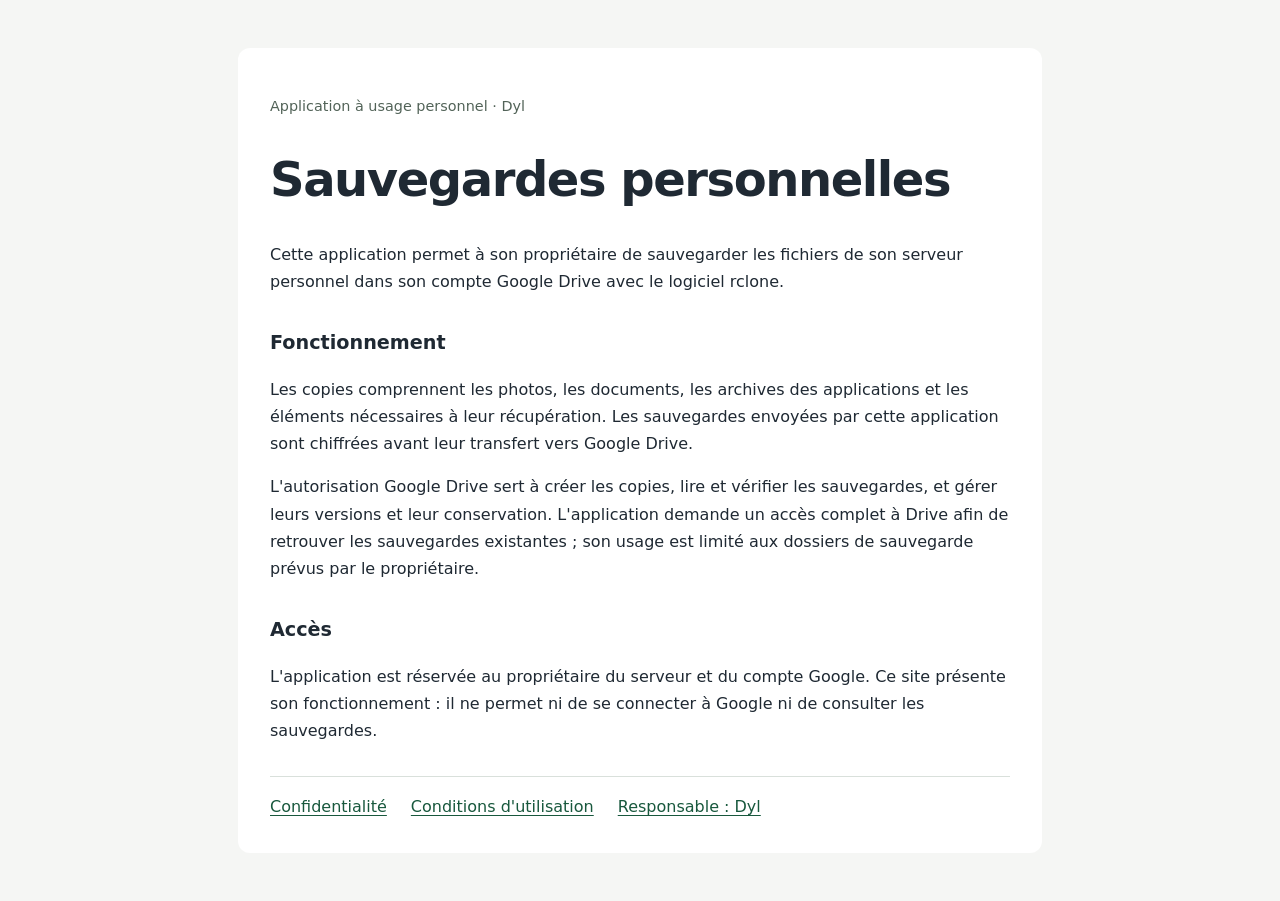
==== index.html @ 7cfdfd69 "Présenter les sauvegardes personnelles et leur confidentialité" ====
<!doctype html>
<html lang="fr">
<head>
  <meta charset="utf-8">
  <meta name="viewport" content="width=device-width, initial-scale=1">
  <meta name="description" content="Présentation de Sauvegardes personnelles, une application privée de copie de fichiers vers Google Drive.">
  <title>Sauvegardes personnelles</title>
  <link rel="stylesheet" href="style.css">
</head>
<body>
  <main>
    <p class="eyebrow">Application à usage personnel · Dyl</p>
    <h1>Sauvegardes personnelles</h1>
    <p>Cette application permet à son propriétaire de sauvegarder les fichiers de son serveur personnel dans son compte Google Drive avec le logiciel rclone.</p>
    <h2>Fonctionnement</h2>
    <p>Les copies comprennent les photos, les documents, les archives des applications et les éléments nécessaires à leur récupération. Les sauvegardes envoyées par cette application sont chiffrées avant leur transfert vers Google Drive.</p>
    <p>L'autorisation Google Drive sert à créer les copies, lire et vérifier les sauvegardes, et gérer leurs versions et leur conservation. L'application demande un accès complet à Drive afin de retrouver les sauvegardes existantes ; son usage est limité aux dossiers de sauvegarde prévus par le propriétaire.</p>
    <h2>Accès</h2>
    <p>L'application est réservée au propriétaire du serveur et du compte Google. Ce site présente son fonctionnement : il ne permet ni de se connecter à Google ni de consulter les sauvegardes.</p>
    <nav aria-label="Informations"><a href="privacy.html">Confidentialité</a><a href="terms.html">Conditions d'utilisation</a><a href="https://github.com/Dyl7331">Responsable : Dyl</a></nav>
  </main>
</body>
</html>
---- style.css ----
:root { color-scheme: light dark; font-family: system-ui, sans-serif; line-height: 1.7; color: #1f2933; background: #f5f6f4; }
body { margin: 0; }
main { max-width: 740px; margin: 48px auto; padding: 32px; background: #fff; border-radius: 12px; }
.eyebrow { color: #526358; font-size: .9rem; }
h1 { line-height: 1.2; letter-spacing: -.03em; font-size: clamp(2rem, 6vw, 3rem); }
h2 { font-size: 1.2rem; margin-top: 2rem; }
a { color: #18583d; text-underline-offset: .2em; }
nav { display: flex; flex-wrap: wrap; gap: 12px 24px; margin-top: 2rem; padding-top: 1rem; border-top: 1px solid #d9e0db; }
@media (max-width: 800px) { main { margin: 0; padding: 24px; border-radius: 0; } }
@media (prefers-color-scheme: dark) { :root { color: #e5e9e6; background: #111815; } main { background: #1b2420; } .eyebrow { color: #a3b9a9; } a { color: #a0dab9; } nav { border-color: #3a4a40; } }
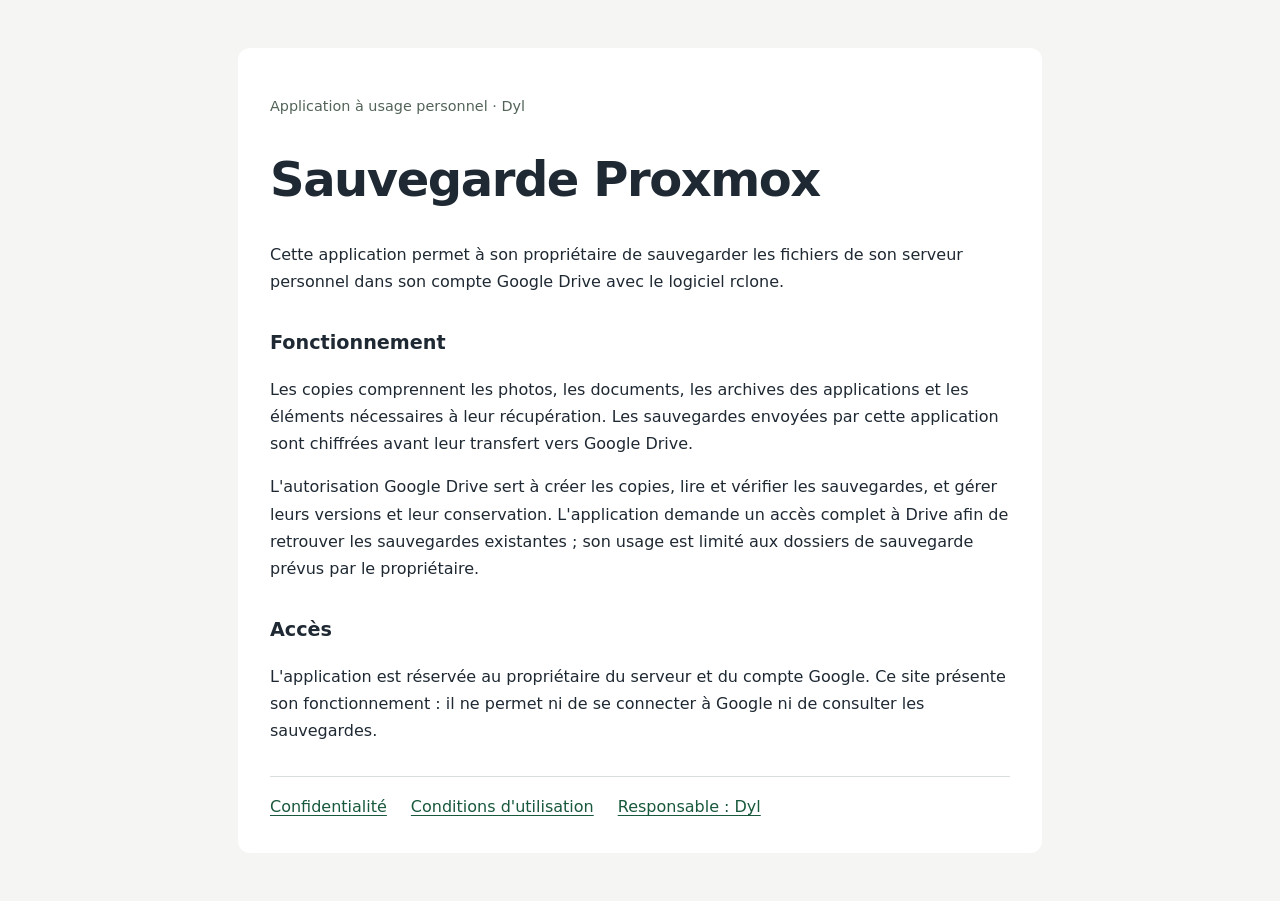
==== commit 45ce2e35: "Aligner le nom public avec le consentement Google" ====
--- a/index.html
+++ b/index.html
@@ -3,14 +3,14 @@
 <head>
   <meta charset="utf-8">
   <meta name="viewport" content="width=device-width, initial-scale=1">
-  <meta name="description" content="Présentation de Sauvegardes personnelles, une application privée de copie de fichiers vers Google Drive.">
-  <title>Sauvegardes personnelles</title>
+  <meta name="description" content="Présentation de Sauvegarde Proxmox, une application privée de copie de fichiers vers Google Drive.">
+  <title>Sauvegarde Proxmox</title>
   <link rel="stylesheet" href="style.css">
 </head>
 <body>
   <main>
     <p class="eyebrow">Application à usage personnel · Dyl</p>
-    <h1>Sauvegardes personnelles</h1>
+    <h1>Sauvegarde Proxmox</h1>
     <p>Cette application permet à son propriétaire de sauvegarder les fichiers de son serveur personnel dans son compte Google Drive avec le logiciel rclone.</p>
     <h2>Fonctionnement</h2>
     <p>Les copies comprennent les photos, les documents, les archives des applications et les éléments nécessaires à leur récupération. Les sauvegardes envoyées par cette application sont chiffrées avant leur transfert vers Google Drive.</p>
